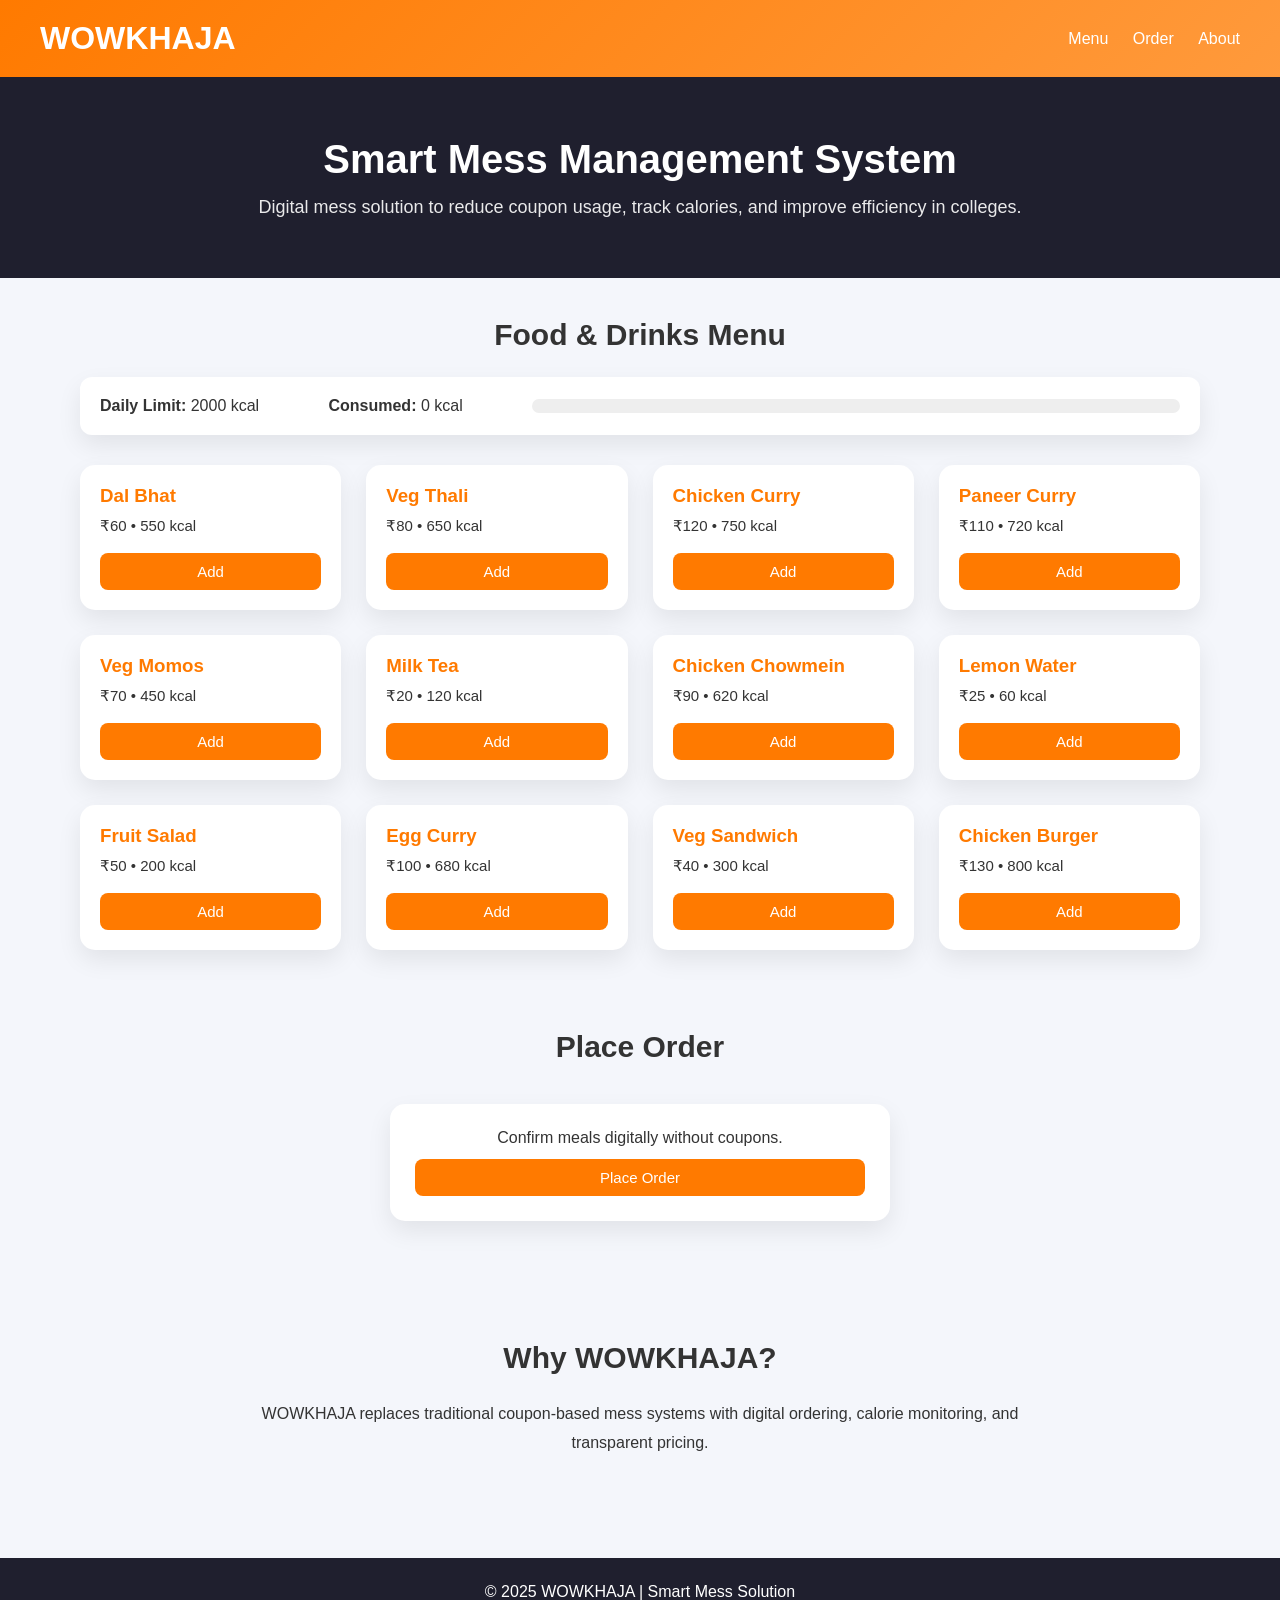
==== wow.html @ 8e637a8f "Add initial HTML structure for WOWKHAJA" ====
<!DOCTYPE html>
<html lang="en">
<head>
  <meta charset="UTF-8" />
  <meta name="viewport" content="width=device-width, initial-scale=1.0" />
  <title>WOWKHAJA | Smart Mess Management</title>

  <!-- ===================== STYLES ===================== -->
  <style>
    :root {
      --primary: #ff7a00;
      --secondary: #1f1f2e;
      --background: #f4f6fb;
      --white: #ffffff;
      --success: #2ecc71;
      --warning: #f1c40f;
      --danger: #e74c3c;
    }

    * {
      margin: 0;
      padding: 0;
      box-sizing: border-box;
      font-family: "Segoe UI", sans-serif;
    }

    body {
      background: var(--background);
      color: #333;
    }

    /* ---------- HEADER ---------- */
    header {
      background: linear-gradient(135deg, var(--primary), #ff9a3c);
      color: var(--white);
      padding: 20px 40px;
      display: flex;
      justify-content: space-between;
      align-items: center;
    }

    nav a {
      color: var(--white);
      margin-left: 20px;
      text-decoration: none;
      font-weight: 500;
    }

    nav a:hover {
      text-decoration: underline;
    }

    /* ---------- HERO ---------- */
    .hero {
      background: var(--secondary);
      color: var(--white);
      text-align: center;
      padding: 60px 40px;
    }

    .hero h2 {
      font-size: 40px;
      margin-bottom: 15px;
    }

    .hero p {
      max-width: 800px;
      margin: auto;
      font-size: 18px;
      opacity: 0.9;
    }

    /* ---------- GENERAL ---------- */
    .container {
      max-width: 1200px;
      margin: auto;
      padding: 40px;
    }

    .section-title {
      text-align: center;
      font-size: 30px;
      margin-bottom: 25px;
    }

    /* ---------- CALORIE BOX ---------- */
    .calorie-box {
      background: var(--white);
      padding: 20px;
      border-radius: 12px;
      box-shadow: 0 10px 25px rgba(0, 0, 0, 0.08);
      display: flex;
      justify-content: space-between;
      align-items: center;
      flex-wrap: wrap;
      gap: 15px;
      margin-bottom: 30px;
    }

    .progress {
      width: 60%;
      height: 14px;
      background: #eee;
      border-radius: 10px;
      overflow: hidden;
    }

    .progress-bar {
      height: 100%;
      width: 0%;
      background: var(--success);
      transition: width 0.3s ease;
    }

    /* ---------- FOOD GRID ---------- */
    .food-grid {
      display: grid;
      grid-template-columns: repeat(auto-fit, minmax(250px, 1fr));
      gap: 25px;
    }

    .food-card {
      background: var(--white);
      padding: 20px;
      border-radius: 15px;
      box-shadow: 0 10px 25px rgba(0, 0, 0, 0.08);
      transition: transform 0.3s ease;
    }

    .food-card:hover {
      transform: translateY(-6px);
    }

    .food-card h3 {
      color: var(--primary);
      margin-bottom: 10px;
    }

    .food-card p {
      margin: 6px 0;
      font-size: 15px;
    }

    button {
      margin-top: 12px;
      width: 100%;
      padding: 10px;
      border: none;
      border-radius: 8px;
      background: var(--primary);
      color: var(--white);
      font-size: 15px;
      cursor: pointer;
    }

    button:hover {
      background: #e86d00;
    }

    /* ---------- WARNING ---------- */
    .warning {
      display: none;
      margin-top: 20px;
      background: var(--danger);
      color: var(--white);
      padding: 15px;
      border-radius: 10px;
      text-align: center;
    }

    /* ---------- ORDER ---------- */
    .order-box {
      max-width: 500px;
      margin: 40px auto;
      background: var(--white);
      padding: 25px;
      border-radius: 15px;
      box-shadow: 0 10px 25px rgba(0, 0, 0, 0.08);
      text-align: center;
    }

    .approved {
      display: none;
      margin-top: 20px;
      color: var(--success);
    }

    /* ---------- FOOTER ---------- */
    footer {
      background: var(--secondary);
      color: var(--white);
      text-align: center;
      padding: 25px;
      margin-top: 60px;
    }

    @media (max-width: 768px) {
      header {
        flex-direction: column;
      }

      .progress {
        width: 100%;
      }
    }
  </style>
</head>
<body>

  <!-- ===================== HEADER ===================== -->
  <header>
    <h1>WOWKHAJA</h1>
    <nav>
      <a href="#menu">Menu</a>
      <a href="#order">Order</a>
      <a href="#about">About</a>
    </nav>
  </header>

  <!-- ===================== HERO ===================== -->
  <section class="hero">
    <h2>Smart Mess Management System</h2>
    <p>Digital mess solution to reduce coupon usage, track calories, and improve efficiency in colleges.</p>
  </section>

  <!-- ===================== MENU ===================== -->
  <section class="container" id="menu">
    <h2 class="section-title">Food & Drinks Menu</h2>

    <div class="calorie-box">
      <span><strong>Daily Limit:</strong> 2000 kcal</span>
      <span><strong>Consumed:</strong> <span id="usedCal">0</span> kcal</span>
      <div class="progress">
        <div class="progress-bar" id="progressBar"></div>
      </div>
    </div>

    <div class="food-grid">
      <div class="food-card"><h3>Dal Bhat</h3><p>₹60 • 550 kcal</p><button onclick="addFood(550)">Add</button></div>
      <div class="food-card"><h3>Veg Thali</h3><p>₹80 • 650 kcal</p><button onclick="addFood(650)">Add</button></div>
      <div class="food-card"><h3>Chicken Curry</h3><p>₹120 • 750 kcal</p><button onclick="addFood(750)">Add</button></div>
      <div class="food-card"><h3>Paneer Curry</h3><p>₹110 • 720 kcal</p><button onclick="addFood(720)">Add</button></div>
      <div class="food-card"><h3>Veg Momos</h3><p>₹70 • 450 kcal</p><button onclick="addFood(450)">Add</button></div>
      <div class="food-card"><h3>Milk Tea</h3><p>₹20 • 120 kcal</p><button onclick="addFood(120)">Add</button></div>
        <div class="food-card"><h3>Chicken Chowmein</h3><p>₹90 • 620 kcal</p><button onclick="addFood(620)">Add</button></div>
        <div class="food-card"><h3>Lemon Water</h3><p>₹25 • 60 kcal</p><button onclick="addFood(60)">Add</button></div>
        <div class="food-card"><h3>Fruit Salad</h3><p>₹50 • 200 kcal</p><button onclick="addFood(200)">Add</button></div>
        <div class="food-card"><h3>Egg Curry</h3><p>₹100 • 680 kcal</p><button onclick="addFood(680)">Add</button></div>
        <div class="food-card"><h3>Veg Sandwich</h3><p>₹40 • 300 kcal</p><button onclick="addFood(300)">Add</button></div>
        <div class="food-card"><h3>Chicken Burger</h3><p>₹130 • 800 kcal</p><button onclick="addFood(800)">Add</button></div>
    </div>

    <div class="warning" id="warning">⚠ Calorie limit exceeded. Please avoid extra meals.</div>
  </section>

  <!-- ===================== ORDER ===================== -->
  <section class="container" id="order">
    <h2 class="section-title">Place Order</h2>
    <div class="order-box">
      <p>Confirm meals digitally without coupons.</p>
      <button onclick="placeOrder()">Place Order</button>
      <div class="approved" id="approved">
        <h3>✔ Order Approved</h3>
        <p>Show this confirmation at the counter.</p>
      </div>
    </div>
  </section>

  <!-- ===================== ABOUT ===================== -->
  <section class="container" id="about">
    <h2 class="section-title">Why WOWKHAJA?</h2>
    <p style="max-width:800px;margin:auto;text-align:center;line-height:1.8;">
      WOWKHAJA replaces traditional coupon-based mess systems with digital ordering, calorie monitoring, and transparent pricing.
    </p>
  </section>

  <!-- ===================== FOOTER ===================== -->
  <footer>
    <p>© 2025 WOWKHAJA | Smart Mess Solution</p>
  </footer>

  <!-- ===================== SCRIPT ===================== -->
  <script>
    const DAILY_LIMIT = 2000;
    let consumedCalories = 0;

    function addFood(calories) {
      consumedCalories += calories;
      updateUI();
    }

    function updateUI() {
      const percentage = (consumedCalories / DAILY_LIMIT) * 100;
      const bar = document.getElementById("progressBar");

      document.getElementById("usedCal").innerText = consumedCalories;
      bar.style.width = `${percentage}%`;

      if (percentage <= 70) bar.style.background = "var(--success)";
      else if (percentage <= 100) bar.style.background = "var(--warning)";
      else {
        bar.style.background = "var(--danger)";
        document.getElementById("warning").style.display = "block";
      }
    }

    function placeOrder() {
      if (consumedCalories === 0) {
        alert("Please add food items first.");
        return;
      }
      document.getElementById("approved").style.display = "block";
    }
  </script>

</body>
</html>
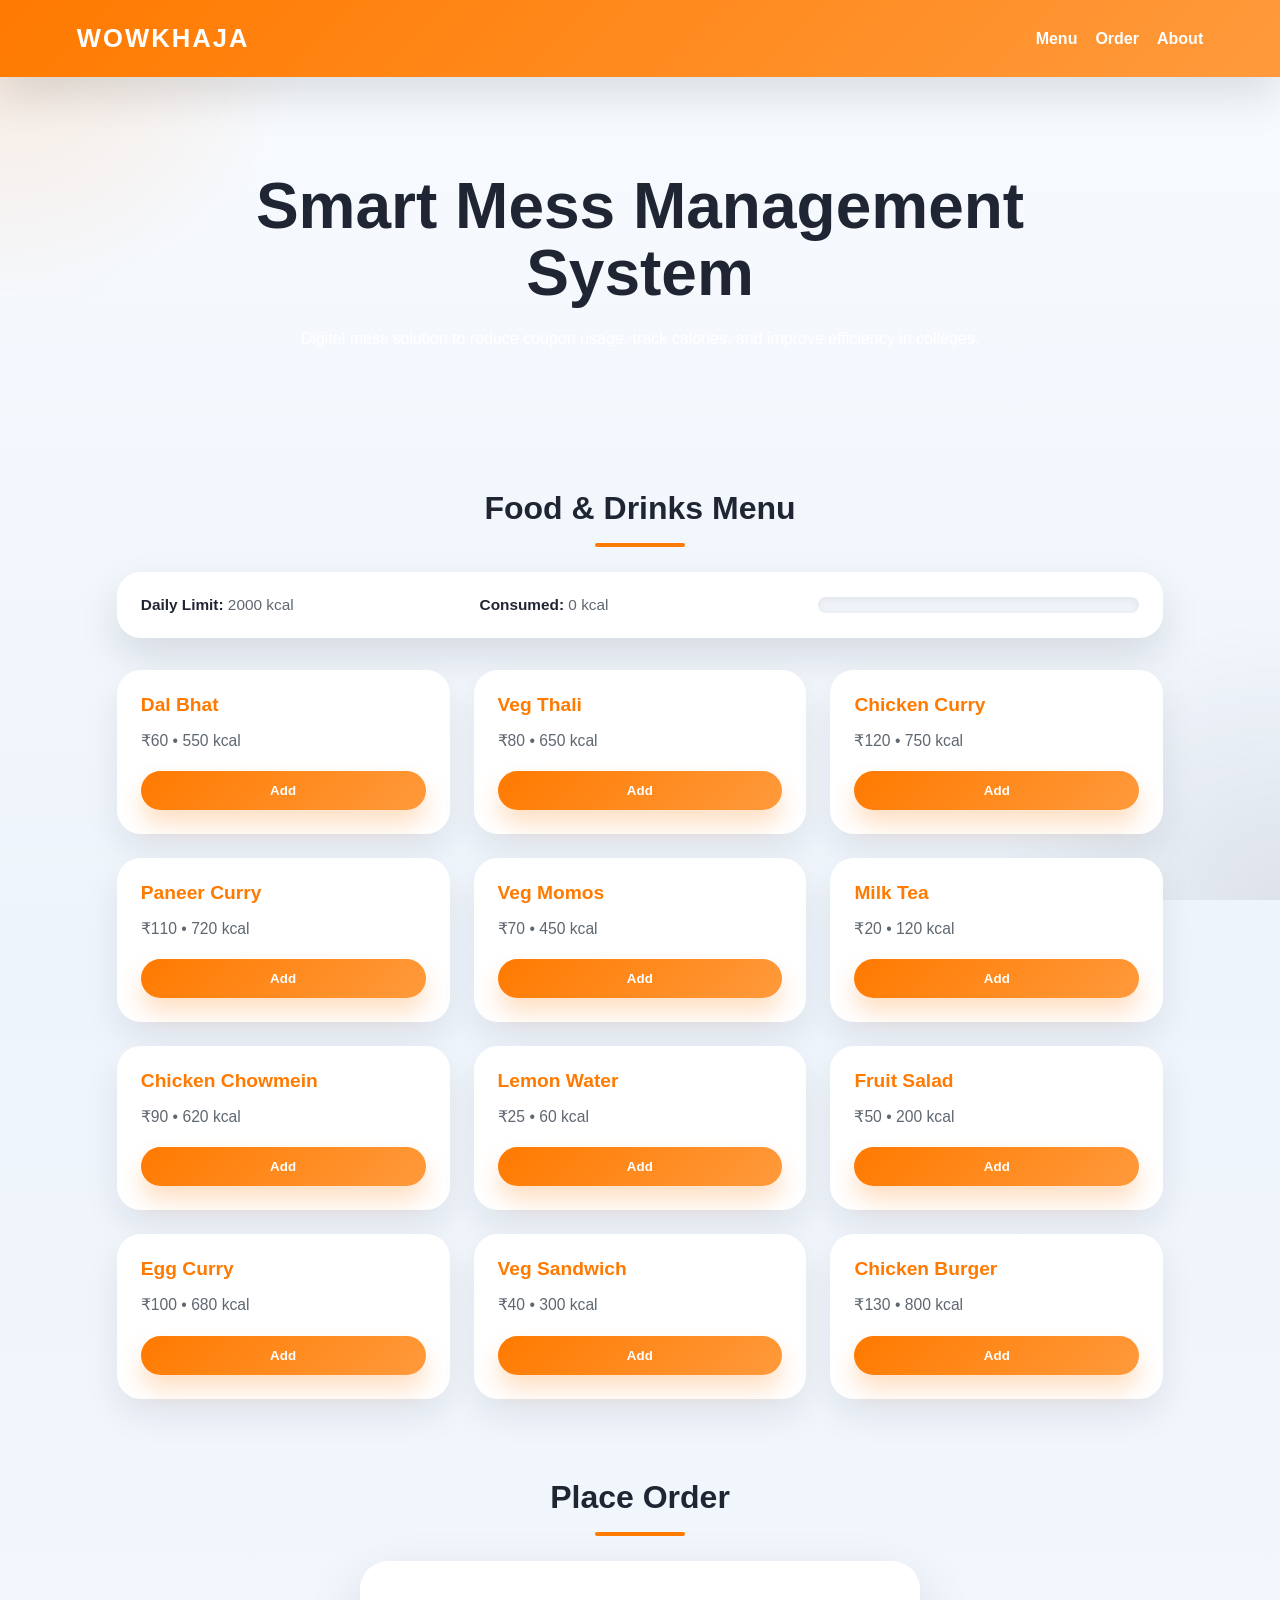
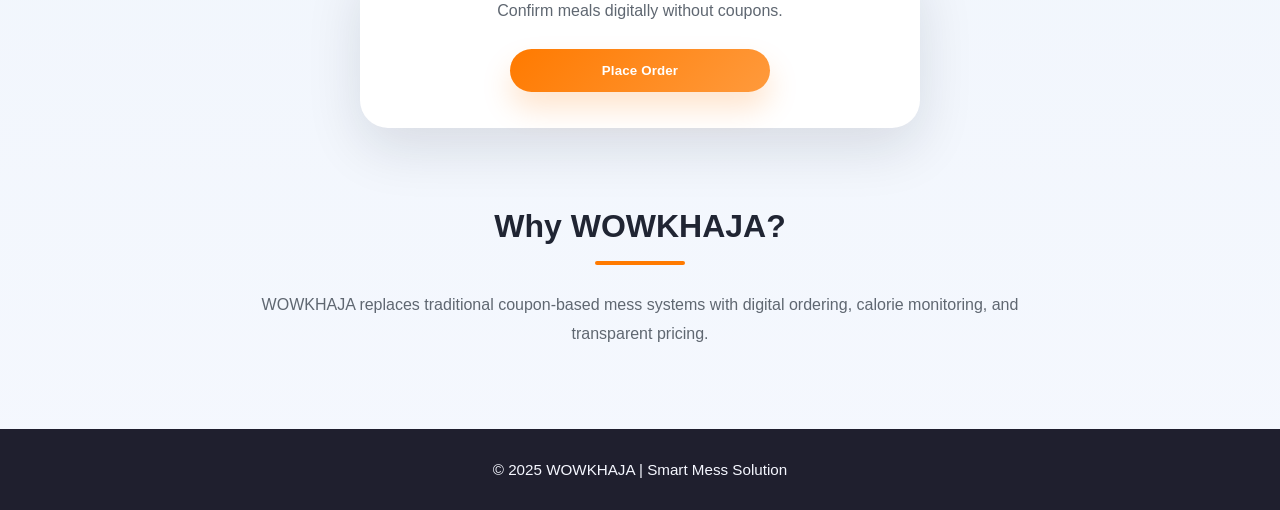
==== commit b8413b8f: "wowkhaja" ====
--- a/wow.html
+++ b/wow.html
@@ -3,207 +3,8 @@
 <head>
   <meta charset="UTF-8" />
   <meta name="viewport" content="width=device-width, initial-scale=1.0" />
-  <title>WOWKHAJA | Smart Mess Management</title>
-
-  <!-- ===================== STYLES ===================== -->
-  <style>
-    :root {
-      --primary: #ff7a00;
-      --secondary: #1f1f2e;
-      --background: #f4f6fb;
-      --white: #ffffff;
-      --success: #2ecc71;
-      --warning: #f1c40f;
-      --danger: #e74c3c;
-    }
-
-    * {
-      margin: 0;
-      padding: 0;
-      box-sizing: border-box;
-      font-family: "Segoe UI", sans-serif;
-    }
-
-    body {
-      background: var(--background);
-      color: #333;
-    }
-
-    /* ---------- HEADER ---------- */
-    header {
-      background: linear-gradient(135deg, var(--primary), #ff9a3c);
-      color: var(--white);
-      padding: 20px 40px;
-      display: flex;
-      justify-content: space-between;
-      align-items: center;
-    }
-
-    nav a {
-      color: var(--white);
-      margin-left: 20px;
-      text-decoration: none;
-      font-weight: 500;
-    }
-
-    nav a:hover {
-      text-decoration: underline;
-    }
-
-    /* ---------- HERO ---------- */
-    .hero {
-      background: var(--secondary);
-      color: var(--white);
-      text-align: center;
-      padding: 60px 40px;
-    }
-
-    .hero h2 {
-      font-size: 40px;
-      margin-bottom: 15px;
-    }
-
-    .hero p {
-      max-width: 800px;
-      margin: auto;
-      font-size: 18px;
-      opacity: 0.9;
-    }
-
-    /* ---------- GENERAL ---------- */
-    .container {
-      max-width: 1200px;
-      margin: auto;
-      padding: 40px;
-    }
-
-    .section-title {
-      text-align: center;
-      font-size: 30px;
-      margin-bottom: 25px;
-    }
-
-    /* ---------- CALORIE BOX ---------- */
-    .calorie-box {
-      background: var(--white);
-      padding: 20px;
-      border-radius: 12px;
-      box-shadow: 0 10px 25px rgba(0, 0, 0, 0.08);
-      display: flex;
-      justify-content: space-between;
-      align-items: center;
-      flex-wrap: wrap;
-      gap: 15px;
-      margin-bottom: 30px;
-    }
-
-    .progress {
-      width: 60%;
-      height: 14px;
-      background: #eee;
-      border-radius: 10px;
-      overflow: hidden;
-    }
-
-    .progress-bar {
-      height: 100%;
-      width: 0%;
-      background: var(--success);
-      transition: width 0.3s ease;
-    }
-
-    /* ---------- FOOD GRID ---------- */
-    .food-grid {
-      display: grid;
-      grid-template-columns: repeat(auto-fit, minmax(250px, 1fr));
-      gap: 25px;
-    }
-
-    .food-card {
-      background: var(--white);
-      padding: 20px;
-      border-radius: 15px;
-      box-shadow: 0 10px 25px rgba(0, 0, 0, 0.08);
-      transition: transform 0.3s ease;
-    }
-
-    .food-card:hover {
-      transform: translateY(-6px);
-    }
-
-    .food-card h3 {
-      color: var(--primary);
-      margin-bottom: 10px;
-    }
-
-    .food-card p {
-      margin: 6px 0;
-      font-size: 15px;
-    }
-
-    button {
-      margin-top: 12px;
-      width: 100%;
-      padding: 10px;
-      border: none;
-      border-radius: 8px;
-      background: var(--primary);
-      color: var(--white);
-      font-size: 15px;
-      cursor: pointer;
-    }
-
-    button:hover {
-      background: #e86d00;
-    }
-
-    /* ---------- WARNING ---------- */
-    .warning {
-      display: none;
-      margin-top: 20px;
-      background: var(--danger);
-      color: var(--white);
-      padding: 15px;
-      border-radius: 10px;
-      text-align: center;
-    }
-
-    /* ---------- ORDER ---------- */
-    .order-box {
-      max-width: 500px;
-      margin: 40px auto;
-      background: var(--white);
-      padding: 25px;
-      border-radius: 15px;
-      box-shadow: 0 10px 25px rgba(0, 0, 0, 0.08);
-      text-align: center;
-    }
-
-    .approved {
-      display: none;
-      margin-top: 20px;
-      color: var(--success);
-    }
-
-    /* ---------- FOOTER ---------- */
-    footer {
-      background: var(--secondary);
-      color: var(--white);
-      text-align: center;
-      padding: 25px;
-      margin-top: 60px;
-    }
-
-    @media (max-width: 768px) {
-      header {
-        flex-direction: column;
-      }
-
-      .progress {
-        width: 100%;
-      }
-    }
-  </style>
+  <title>WOWKHAJA | Smart Canteen</title>
+  <link rel="stylesheet" href="app.css" />
 </head>
 <body>
 
@@ -269,7 +70,7 @@
   <!-- ===================== ABOUT ===================== -->
   <section class="container" id="about">
     <h2 class="section-title">Why WOWKHAJA?</h2>
-    <p style="max-width:800px;margin:auto;text-align:center;line-height:1.8;">
+    <p class="about-text">
       WOWKHAJA replaces traditional coupon-based mess systems with digital ordering, calorie monitoring, and transparent pricing.
     </p>
   </section>
@@ -279,39 +80,6 @@
     <p>© 2025 WOWKHAJA | Smart Mess Solution</p>
   </footer>
 
-  <!-- ===================== SCRIPT ===================== -->
-  <script>
-    const DAILY_LIMIT = 2000;
-    let consumedCalories = 0;
-
-    function addFood(calories) {
-      consumedCalories += calories;
-      updateUI();
-    }
-
-    function updateUI() {
-      const percentage = (consumedCalories / DAILY_LIMIT) * 100;
-      const bar = document.getElementById("progressBar");
-
-      document.getElementById("usedCal").innerText = consumedCalories;
-      bar.style.width = `${percentage}%`;
-
-      if (percentage <= 70) bar.style.background = "var(--success)";
-      else if (percentage <= 100) bar.style.background = "var(--warning)";
-      else {
-        bar.style.background = "var(--danger)";
-        document.getElementById("warning").style.display = "block";
-      }
-    }
-
-    function placeOrder() {
-      if (consumedCalories === 0) {
-        alert("Please add food items first.");
-        return;
-      }
-      document.getElementById("approved").style.display = "block";
-    }
-  </script>
-
+  <script src="wow.js"></script>
 </body>
-</html>
+</html>
--- a/app.css
+++ b/app.css
@@ -0,0 +1,335 @@
+﻿:root {
+  --primary: #ff7a00;
+  --secondary: #1f1f2e;
+  --background: #eef4fb;
+  --surface: #ffffff;
+  --surface-soft: #f8faff;
+  --text: #202533;
+  --muted: #5f6771;
+  --success: #2ecc71;
+  --warning: #f1c40f;
+  --danger: #e74c3c;
+  --shadow: rgba(15, 23, 42, 0.12);
+  --radius: 24px;
+}
+
+* {
+  margin: 0;
+  padding: 0;
+  box-sizing: border-box;
+  font-family: "Segoe UI", sans-serif;
+}
+
+html {
+  scroll-behavior: smooth;
+}
+
+body {
+  min-height: 100vh;
+  background: linear-gradient(180deg, #f8fbff 0%, var(--background) 45%, #f5f8fe 100%);
+  color: var(--text);
+}
+
+body::before {
+  content: "";
+  position: fixed;
+  inset: 0;
+  background: radial-gradient(circle at top left, rgba(255, 122, 0, 0.14), transparent 20%),
+              radial-gradient(circle at bottom right, rgba(31, 31, 46, 0.08), transparent 18%);
+  pointer-events: none;
+  z-index: -1;
+}
+
+img {
+  max-width: 100%;
+  display: block;
+}
+
+a {
+  color: inherit;
+}
+
+button,
+button:focus {
+  outline: none;
+}
+
+button {
+  border: none;
+  border-radius: 999px;
+  font-weight: 700;
+  letter-spacing: 0.01em;
+  transition: transform 0.2s ease, box-shadow 0.2s ease, background 0.2s ease;
+}
+
+button:hover {
+  transform: translateY(-1px);
+}
+
+header {
+  background: linear-gradient(135deg, var(--primary), #ff9a3c);
+  color: #fff;
+  padding: 24px 6vw;
+  display: flex;
+  justify-content: space-between;
+  align-items: center;
+  gap: 24px;
+  position: sticky;
+  top: 0;
+  z-index: 10;
+  box-shadow: 0 18px 45px rgba(0, 0, 0, 0.12);
+}
+
+header h1 {
+  font-size: clamp(1.6rem, 2vw, 2rem);
+  letter-spacing: 0.08em;
+}
+
+nav {
+  display: flex;
+  flex-wrap: wrap;
+  gap: 18px;
+}
+
+nav a {
+  color: #fff;
+  text-decoration: none;
+  font-weight: 600;
+  transition: opacity 0.2s ease;
+}
+
+nav a:hover {
+  opacity: 0.86;
+}
+
+.hero {
+  max-width: 1100px;
+  margin: 0 auto;
+  text-align: center;
+  padding: min(12vw, 96px) 6vw;
+}
+
+.hero h2 {
+  font-size: clamp(2.5rem, 6vw, 4rem);
+  margin-bottom: 18px;
+  line-height: 1.05;
+}
+
+.hero p {
+  max-width: 44rem;
+  margin: 0 auto;
+  color: rgba(255, 255, 255, 0.96);
+  font-size: clamp(1rem, 1.2vw, 1.16rem);
+  line-height: 1.8;
+}
+
+.container {
+  max-width: 1200px;
+  margin: 0 auto;
+  padding: 40px 6vw;
+}
+
+.section-title {
+  text-align: center;
+  font-size: clamp(2rem, 2.5vw, 2.6rem);
+  margin-bottom: 25px;
+  position: relative;
+}
+
+.section-title::after {
+  content: "";
+  width: 90px;
+  height: 4px;
+  background: var(--primary);
+  display: block;
+  margin: 16px auto 0;
+  border-radius: 999px;
+}
+
+.calorie-box {
+  background: var(--surface);
+  padding: 24px;
+  border-radius: var(--radius);
+  box-shadow: 0 18px 40px var(--shadow);
+  display: grid;
+  grid-template-columns: repeat(3, minmax(0, 1fr));
+  gap: 18px;
+  align-items: center;
+  margin-bottom: 32px;
+}
+
+.calorie-box span {
+  font-size: 0.96rem;
+  color: var(--muted);
+}
+
+.calorie-box strong {
+  color: var(--text);
+}
+
+.progress {
+  width: 100%;
+  height: 16px;
+  background: #eff2f7;
+  border-radius: 999px;
+  overflow: hidden;
+  box-shadow: inset 0 2px 6px rgba(76, 96, 123, 0.08);
+}
+
+.progress-bar {
+  height: 100%;
+  width: 0;
+  background: var(--success);
+  transition: width 0.35s ease, background 0.35s ease;
+}
+
+.food-grid {
+  display: grid;
+  grid-template-columns: repeat(auto-fit, minmax(260px, 1fr));
+  gap: 24px;
+}
+
+.food-card {
+  background: var(--surface);
+  padding: 24px;
+  border-radius: var(--radius);
+  box-shadow: 0 16px 35px rgba(15, 23, 42, 0.08);
+  transition: transform 0.3s ease, box-shadow 0.3s ease;
+}
+
+.food-card:hover {
+  transform: translateY(-8px);
+  box-shadow: 0 24px 50px rgba(15, 23, 42, 0.12);
+}
+
+.food-card h3 {
+  color: var(--primary);
+  margin-bottom: 12px;
+  font-size: 1.2rem;
+}
+
+.food-card p {
+  margin: 10px 0 18px;
+  color: var(--muted);
+  font-size: 0.98rem;
+  line-height: 1.6;
+}
+
+.food-card button {
+  width: 100%;
+  padding: 12px 0;
+  background: linear-gradient(135deg, var(--primary), #ff9a3c);
+  color: #fff;
+  border-radius: 999px;
+  cursor: pointer;
+  box-shadow: 0 14px 24px rgba(255, 122, 0, 0.24);
+}
+
+.food-card button:hover {
+  background: linear-gradient(135deg, #ff9416, #ff7a00);
+}
+
+.warning {
+  display: none;
+  margin-top: 20px;
+  background: rgba(231, 76, 60, 0.12);
+  color: var(--danger);
+  padding: 16px 20px;
+  border-radius: 14px;
+  text-align: center;
+}
+
+.order-box {
+  max-width: 560px;
+  margin: 0 auto;
+  background: var(--surface);
+  padding: 36px 30px;
+  border-radius: 28px;
+  box-shadow: 0 20px 55px var(--shadow);
+  text-align: center;
+}
+
+.order-box p {
+  color: var(--muted);
+  margin-bottom: 24px;
+  line-height: 1.75;
+}
+
+.order-box button {
+  width: min(100%, 260px);
+  padding: 14px 24px;
+  background: linear-gradient(135deg, var(--primary), #ff9a3c);
+  color: #fff;
+  cursor: pointer;
+  box-shadow: 0 16px 30px rgba(255, 122, 0, 0.2);
+}
+
+.order-box button:hover {
+  background: linear-gradient(135deg, #ff9416, #ff7a00);
+}
+
+.approved {
+  display: none;
+  margin-top: 24px;
+  color: var(--success);
+}
+
+.about-text {
+  max-width: 800px;
+  margin: 0 auto;
+  text-align: center;
+  line-height: 1.85;
+  color: var(--muted);
+  font-size: 1rem;
+}
+
+footer {
+  background: #1f1f2e;
+  color: #f5f7ff;
+  text-align: center;
+  padding: 32px 6vw;
+  margin-top: 40px;
+}
+
+footer p {
+  font-size: 0.95rem;
+}
+
+@media (max-width: 900px) {
+  .calorie-box {
+    grid-template-columns: 1fr;
+  }
+}
+
+@media (max-width: 768px) {
+  header {
+    flex-direction: column;
+    align-items: flex-start;
+  }
+
+  .hero {
+    padding: 56px 5vw;
+  }
+
+  .container {
+    padding: 28px 5vw;
+  }
+}
+
+@media (max-width: 520px) {
+  header {
+    padding: 20px 4vw;
+  }
+
+  nav {
+    justify-content: flex-start;
+  }
+
+  .food-card {
+    padding: 20px;
+  }
+
+  .order-box {
+    padding: 28px 20px;
+  }
+}
